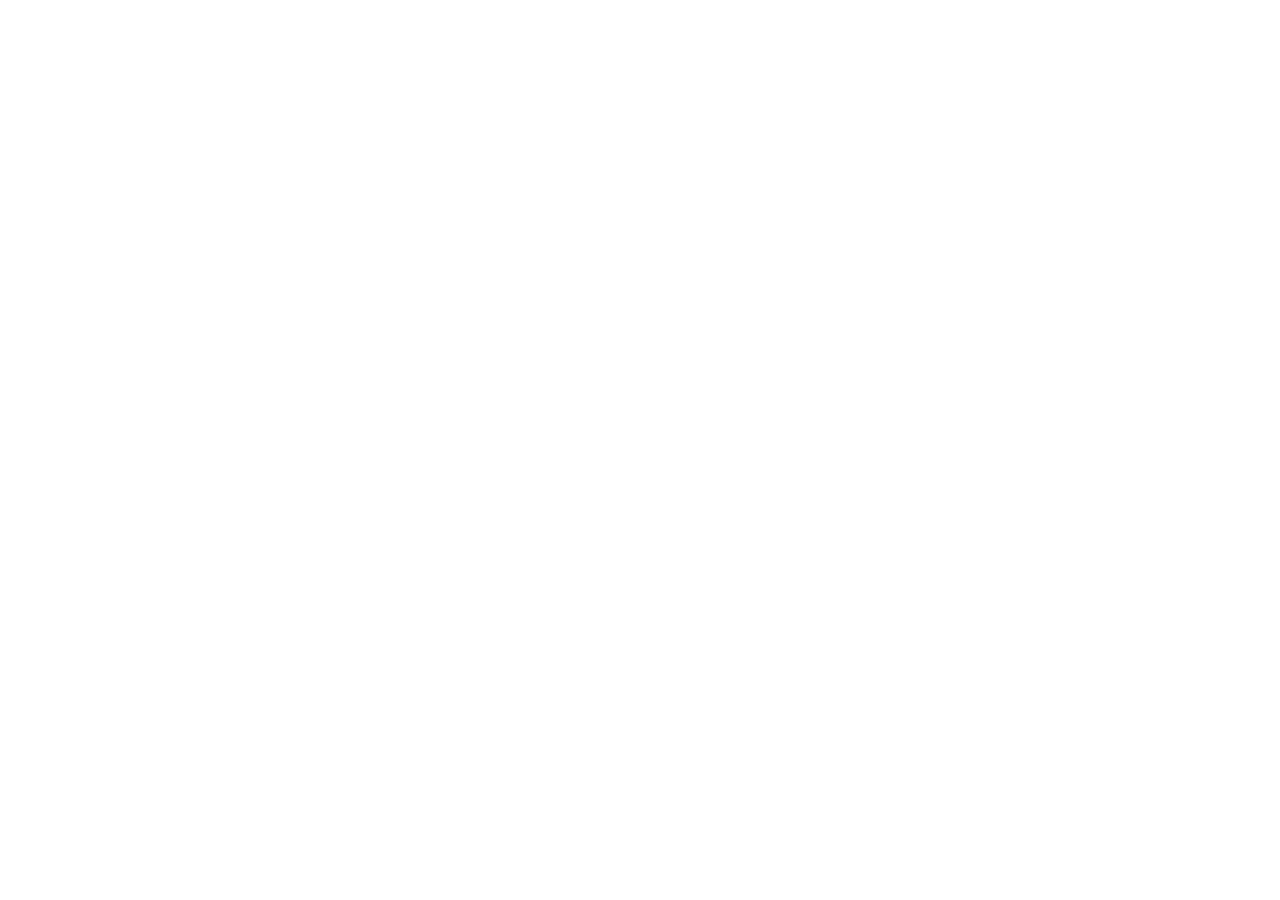
==== index.html @ eb74d481 "Create index.html" ====
<!DOCTYPE html>
<html lang="pt-br">
<head>
    <meta charset="UTF-8">
    <meta name="viewport" content="width=device-width, initial-scale=1.0">
    <link rel="shortcut icon" href="favicon.ico" type="image/x-icon">
    <title>Projeto redes sociais</title>
</head>
<body>
    
</body>
</html>
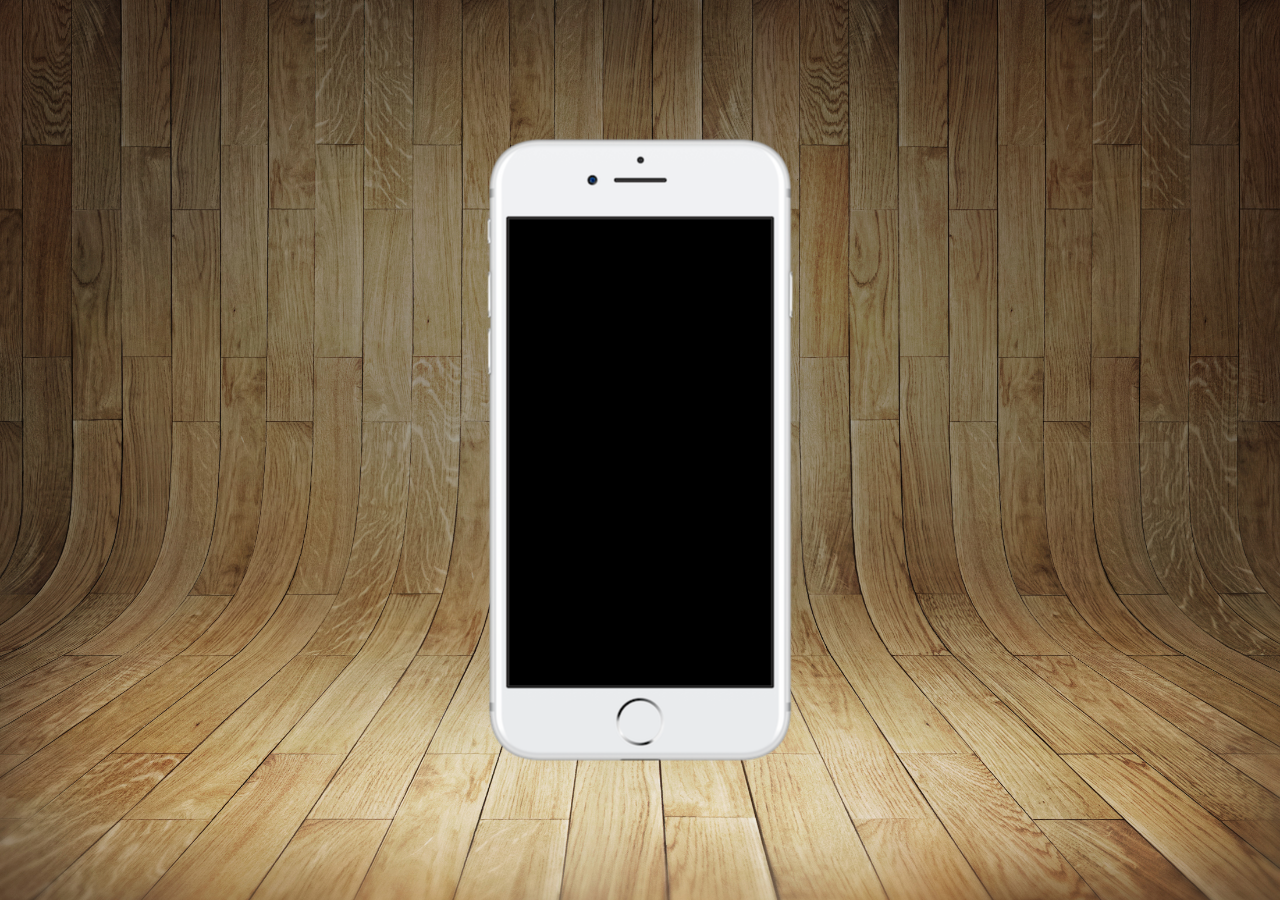
==== commit 5bb78fdd: "att projeto social" ====
--- a/index.html
+++ b/index.html
@@ -5,8 +5,16 @@
     <meta name="viewport" content="width=device-width, initial-scale=1.0">
     <link rel="shortcut icon" href="favicon.ico" type="image/x-icon">
     <title>Projeto redes sociais</title>
+    <link rel="stylesheet" href="estilos/styles.css"> 
 </head>
 <body>
-    
+    <main>
+        <section id="telefone">
+
+        </section>
+        <section id="redes-sociais">
+
+        </section>
+    </main>
 </body>
 </html>
--- a/estilos/styles.css
+++ b/estilos/styles.css
@@ -0,0 +1,31 @@
+@charset "UTF-8";
+
+* {
+    margin: 0px;
+    padding: 0px;
+    font-family: Arial, Helvetica, sans-serif;
+}
+
+html, body {
+    background-image: url('../imagens/fundo-madeira.jpg');
+    background-size: cover;
+    background-attachment: fixed;
+    height: 100vh;
+    width: 100vw;
+}
+
+main {
+    height: 100vh;
+    position: relative;
+}
+
+section#telefone {
+    height: 627px;
+    width: 311px;
+    position: absolute;
+    top: 50%;
+    left: 50%;
+    transform: translate(-50%, -50%);
+    background-image: url('../imagens/frame-iphone.png');
+    background-repeat: no-repeat;
+}
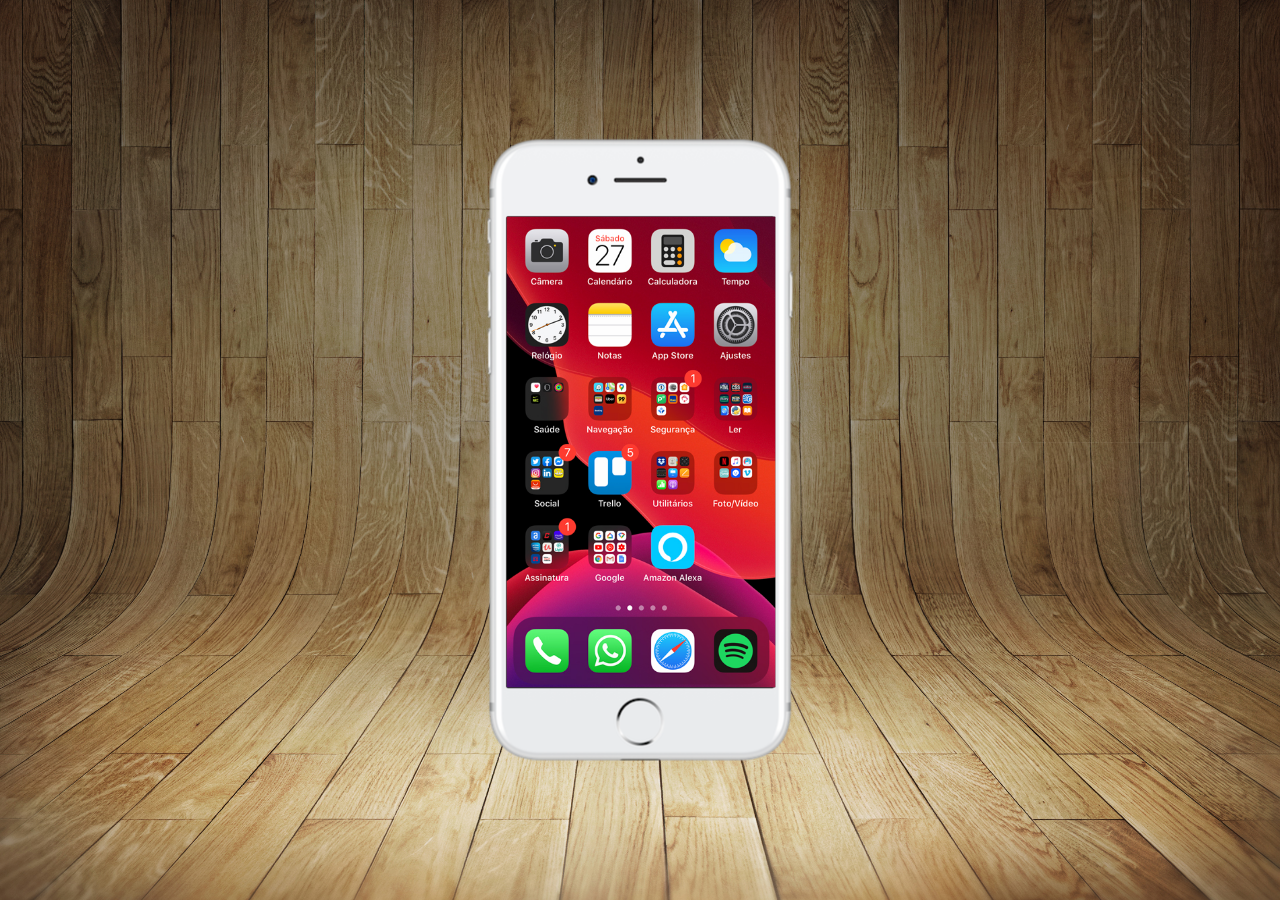
==== commit 6b08ca4a: "criei tela home" ====
--- a/index.html
+++ b/index.html
@@ -10,7 +10,7 @@
 <body>
     <main>
         <section id="telefone">
-
+            <iframe src="home.html" name="tela" id="tela" frameborder="0"></iframe>
         </section>
         <section id="redes-sociais">
 
--- a/estilos/styles.css
+++ b/estilos/styles.css
@@ -29,3 +29,10 @@
     background-image: url('../imagens/frame-iphone.png');
     background-repeat: no-repeat;
 }
+iframe#tela {
+    position: relative;
+    top: 80px;
+    left: 22px;
+    width: 269px;
+    height: 471px;
+}
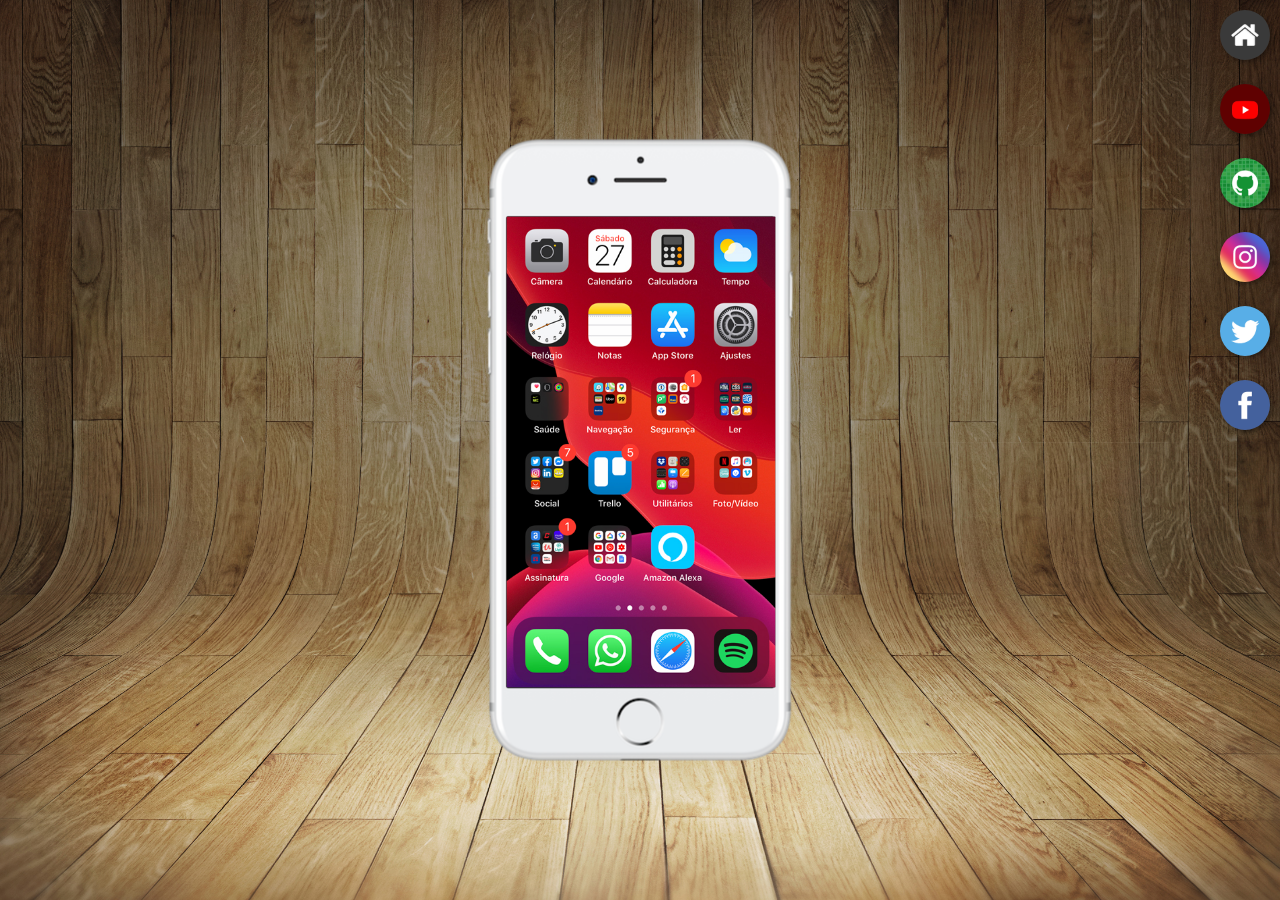
==== commit 323117ea: "criação botões" ====
--- a/index.html
+++ b/index.html
@@ -10,10 +10,15 @@
 <body>
     <main>
         <section id="telefone">
-            <iframe src="home.html" name="tela" id="tela" frameborder="0"></iframe>
+            <iframe src="home.html" name="tela" id="tela" frameborder="0">Seu navegador não é compativel com isso.</iframe>
         </section>
         <section id="redes-sociais">
-
+            <a href="#" target="tela"><img src="imagens/logo-home.jpg" alt="Home"></a><br>
+            <a href="#" target="tela"><img src="imagens/logo-youtube.jpg" alt="YouTube"></a><br>
+            <a href="#" target="tela"><img src="imagens/logo-github.jpg" alt="GitHub"></a><br>
+            <a href="#" target="tela"><img src="imagens/logo-instagram.jpg" alt="Instagram"></a><br>
+            <a href="#" target="tela"><img src="imagens/logo-twitter.jpg" alt="Twitter"></a><br>
+            <a href="#" target="tela"><img src="imagens/logo-facebook.jpg" alt="Facebook"></a>
         </section>
     </main>
 </body>
--- a/estilos/styles.css
+++ b/estilos/styles.css
@@ -36,3 +36,19 @@
     width: 269px;
     height: 471px;
 }
+section#redes-sociais {
+    text-align: right;
+}
+section#redes-sociais img {
+    width: 50px;
+    margin: 10px;
+    border-radius: 50%;
+    box-shadow: 2px 2px 5px rgba(0, 0, 0, 0.400);
+    box-sizing: border-box;
+}
+section#redes-sociais img:hover {
+    border: 2px solid rgba(255, 255, 255, 0.637);
+    transform: translate(-3px, -3px);
+    box-shadow: 5px 5px 10px rgba(0, 0, 0, 0.623);
+    transition: .4s, border 1s;
+}
